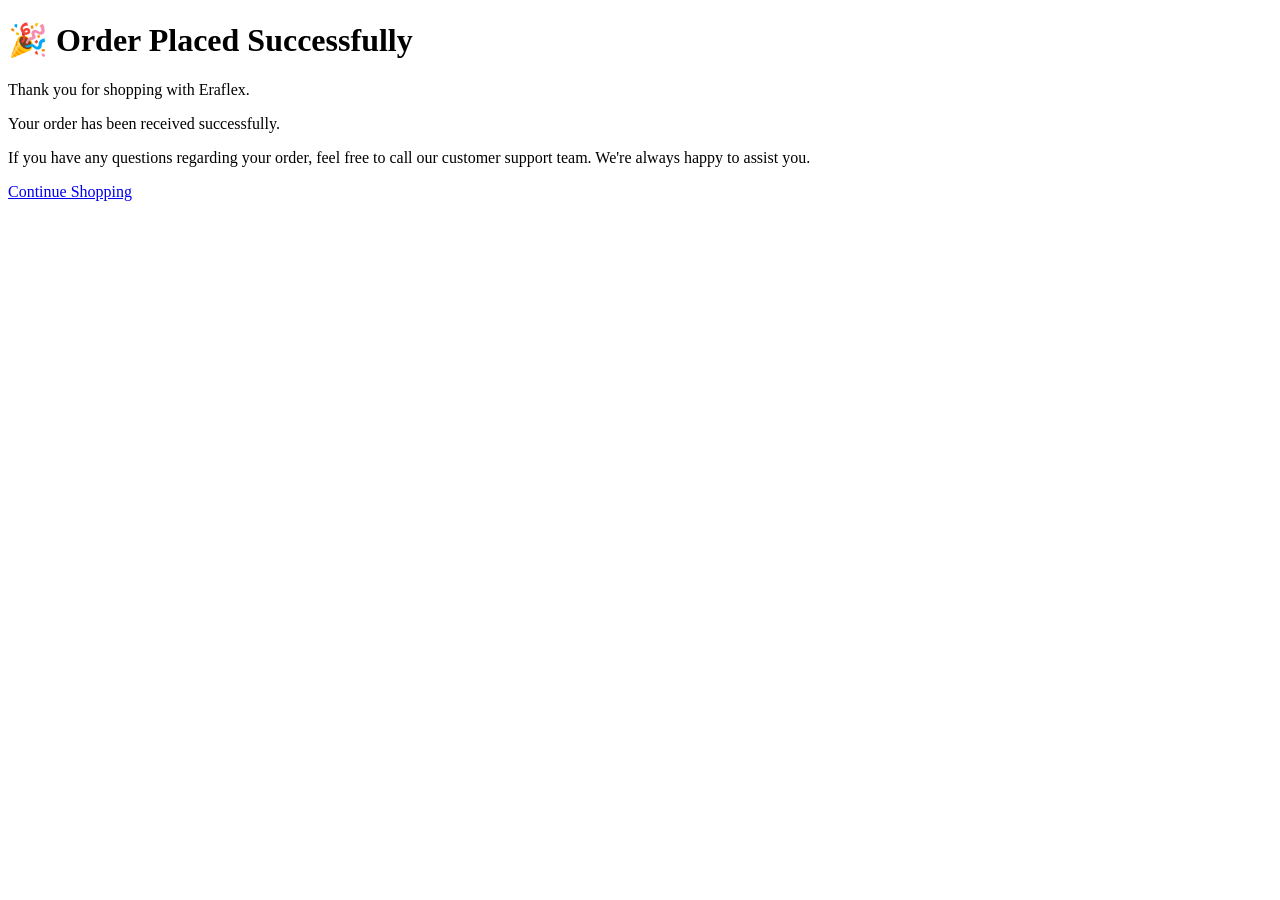
==== thankyou.html @ ec09db2b "Create thankyou.html" ====
<!DOCTYPE html>
<html>
<head>
<title>Thank You | Eraflex</title>
</head>

<body>

<h1>🎉 Order Placed Successfully</h1>

<p>Thank you for shopping with Eraflex.</p>

<p>Your order has been received successfully.</p>

<p>If you have any questions regarding your order, feel free to call our customer support team. We're always happy to assist you.</p>

<a href="index.html">Continue Shopping</a>

</body>
</html>
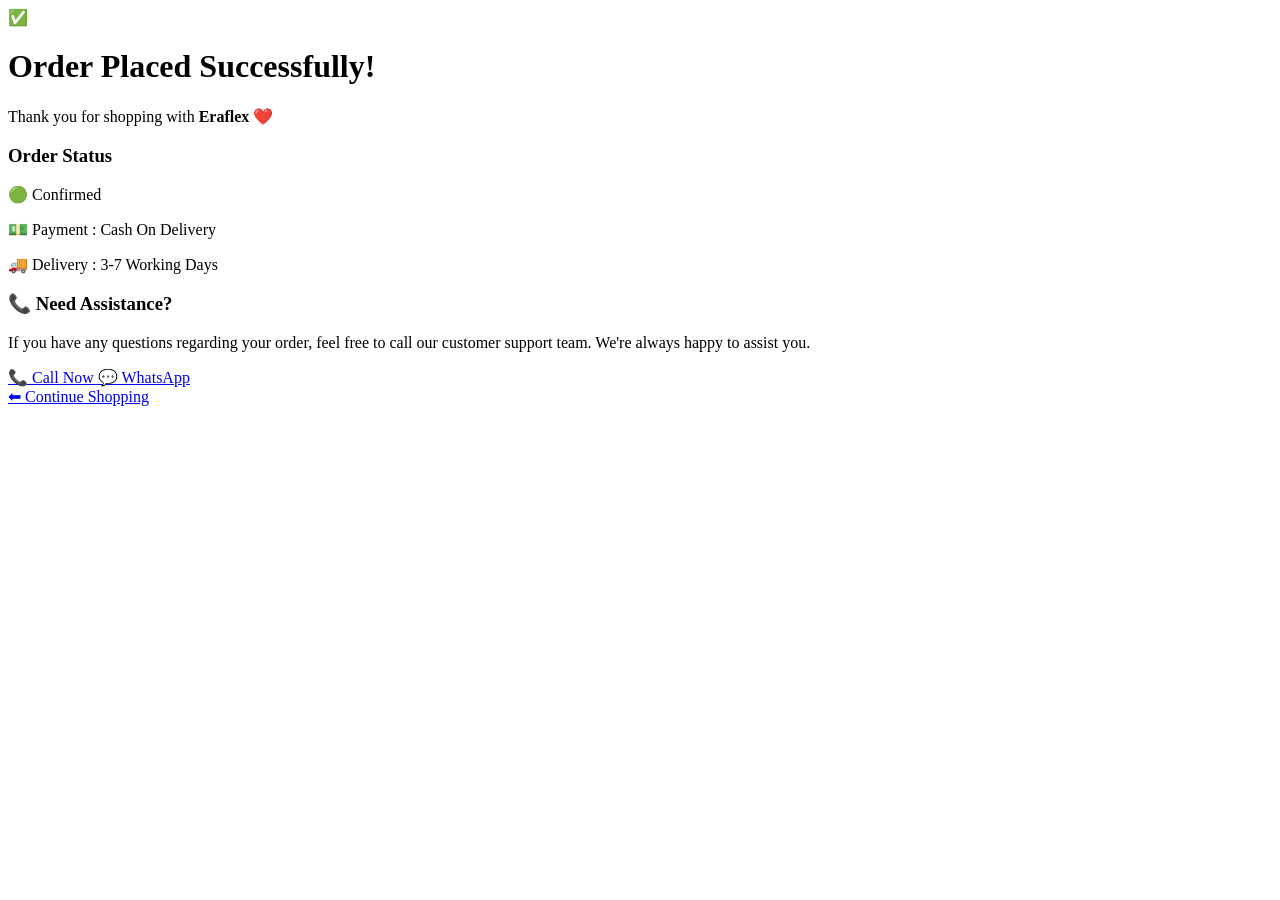
==== commit da1cf772: "Update thankyou.html" ====
--- a/thankyou.html
+++ b/thankyou.html
@@ -1,20 +1,91 @@
 <!DOCTYPE html>
-<html>
+<html lang="en">
 <head>
-<title>Thank You | Eraflex</title>
+
+<meta charset="UTF-8">
+<meta name="viewport" content="width=device-width, initial-scale=1.0">
+
+<title>Order Successful | Eraflex</title>
+
+<link href="https://fonts.googleapis.com/css2?family=Poppins:wght@300;400;500;600;700&display=swap" rel="stylesheet">
+
+<link rel="stylesheet" href="thankyou.css">
+
 </head>
 
 <body>
 
-<h1>🎉 Order Placed Successfully</h1>
+<div class="container">
 
-<p>Thank you for shopping with Eraflex.</p>
+<div class="card">
 
-<p>Your order has been received successfully.</p>
+<div class="checkmark">
+✅
+</div>
 
-<p>If you have any questions regarding your order, feel free to call our customer support team. We're always happy to assist you.</p>
+<h1>Order Placed Successfully!</h1>
 
-<a href="index.html">Continue Shopping</a>
+<p class="sub">
+
+Thank you for shopping with <b>Eraflex</b> ❤️
+
+</p>
+
+<div class="status-box">
+
+<h3>Order Status</h3>
+
+<p>🟢 Confirmed</p>
+
+<p>💵 Payment : Cash On Delivery</p>
+
+<p>🚚 Delivery : 3-7 Working Days</p>
+
+</div>
+
+<div class="support">
+
+<h3>📞 Need Assistance?</h3>
+
+<p>
+
+If you have any questions regarding your order,
+
+feel free to call our customer support team.
+
+We're always happy to assist you.
+
+</p>
+
+</div>
+
+<div class="buttons">
+
+<a href="tel:+919999999999" class="call">
+
+📞 Call Now
+
+</a>
+
+<a href="https://wa.me/919999999999" class="whatsapp">
+
+💬 WhatsApp
+
+</a>
+
+</div>
+
+<a href="index.html" class="home">
+
+⬅ Continue Shopping
+
+</a>
+
+</div>
+
+</div>
+
+<script src="thankyou.js"></script>
 
 </body>
 </html>
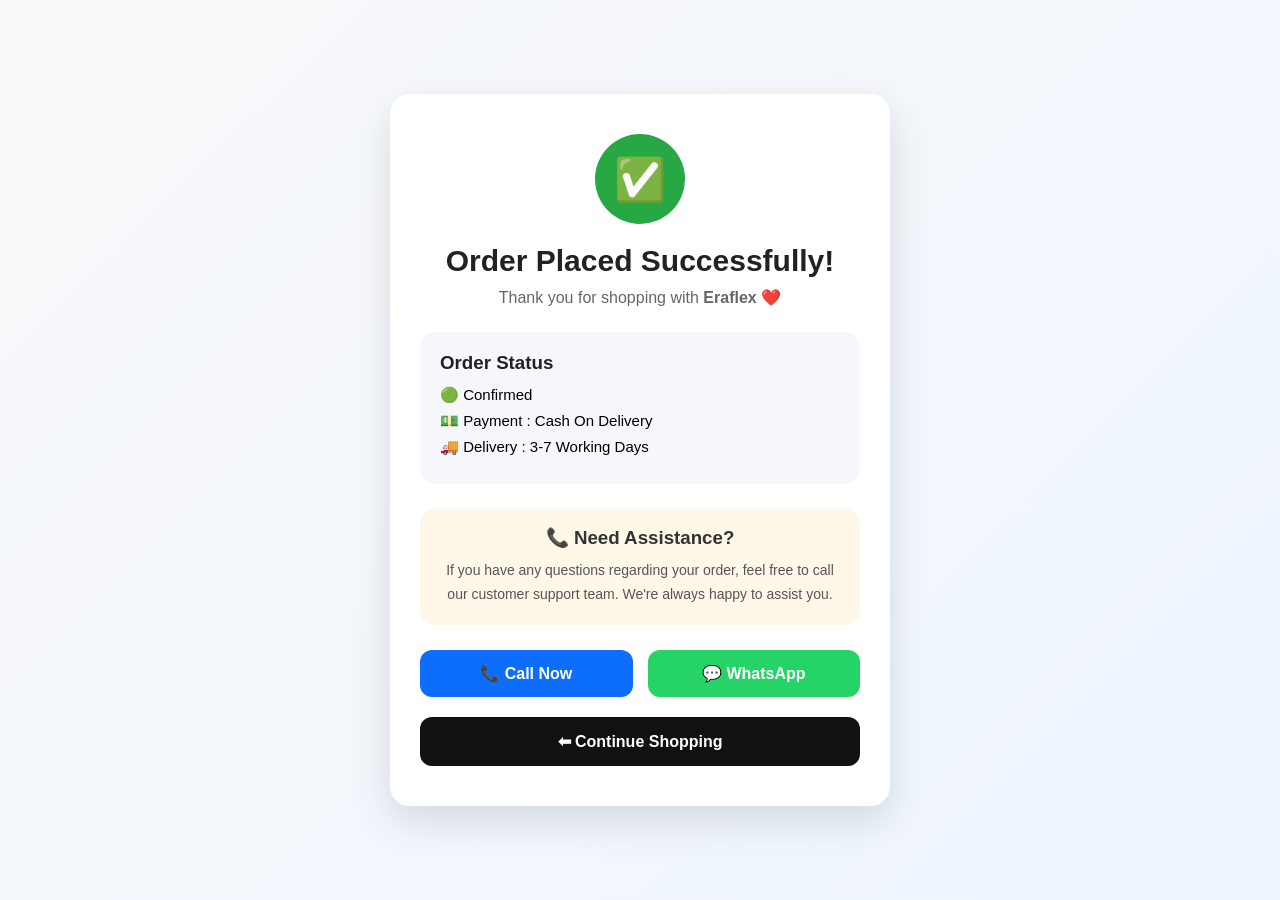
==== commit 9cdba28d: "Update thankyou.html" ====
--- a/thankyou.html
+++ b/thankyou.html
@@ -24,6 +24,8 @@
 </div>
 
 <h1>Order Placed Successfully!</h1>
+
+  <h2 id="orderNumber"></h2>
 
 <p class="sub">
 
--- a/thankyou.css
+++ b/thankyou.css
@@ -0,0 +1,178 @@
+*{
+margin:0;
+padding:0;
+box-sizing:border-box;
+font-family:'Poppins',sans-serif;
+}
+
+body{
+background:linear-gradient(135deg,#f8f9fa,#eef5ff);
+display:flex;
+justify-content:center;
+align-items:center;
+min-height:100vh;
+padding:20px;
+}
+
+.container{
+width:100%;
+max-width:500px;
+}
+
+.card{
+background:#fff;
+border-radius:20px;
+padding:40px 30px;
+box-shadow:0 15px 40px rgba(0,0,0,.12);
+text-align:center;
+animation:fadeUp .8s ease;
+}
+
+.checkmark{
+width:90px;
+height:90px;
+margin:auto;
+border-radius:50%;
+background:#28a745;
+display:flex;
+align-items:center;
+justify-content:center;
+font-size:42px;
+color:#fff;
+margin-bottom:20px;
+animation:pop .6s ease;
+}
+
+h1{
+font-size:30px;
+color:#222;
+margin-bottom:10px;
+}
+
+.sub{
+color:#666;
+margin-bottom:25px;
+font-size:16px;
+}
+
+.status-box{
+background:#f5f7fb;
+padding:20px;
+border-radius:15px;
+margin-bottom:25px;
+text-align:left;
+}
+
+.status-box h3{
+margin-bottom:12px;
+color:#222;
+}
+
+.status-box p{
+margin:8px 0;
+font-size:15px;
+}
+
+.support{
+background:#fff8e8;
+padding:18px;
+border-radius:15px;
+margin-bottom:25px;
+}
+
+.support h3{
+margin-bottom:10px;
+color:#333;
+}
+
+.support p{
+font-size:14px;
+line-height:1.7;
+color:#555;
+}
+
+.buttons{
+display:flex;
+gap:15px;
+margin-bottom:20px;
+}
+
+.buttons a{
+flex:1;
+padding:14px;
+border-radius:12px;
+text-decoration:none;
+font-weight:600;
+transition:.3s;
+}
+
+.call{
+background:#0d6efd;
+color:#fff;
+}
+
+.call:hover{
+background:#0b5ed7;
+}
+
+.whatsapp{
+background:#25D366;
+color:#fff;
+}
+
+.whatsapp:hover{
+background:#1fb658;
+}
+
+.home{
+display:block;
+background:#111;
+color:#fff;
+padding:15px;
+border-radius:12px;
+text-decoration:none;
+font-weight:600;
+transition:.3s;
+}
+
+.home:hover{
+background:#000;
+}
+
+@keyframes pop{
+0%{
+transform:scale(.3);
+opacity:0;
+}
+100%{
+transform:scale(1);
+opacity:1;
+}
+}
+
+@keyframes fadeUp{
+0%{
+opacity:0;
+transform:translateY(30px);
+}
+100%{
+opacity:1;
+transform:translateY(0);
+}
+}
+
+@media(max-width:600px){
+
+.card{
+padding:25px;
+}
+
+h1{
+font-size:24px;
+}
+
+.buttons{
+flex-direction:column;
+}
+
+}
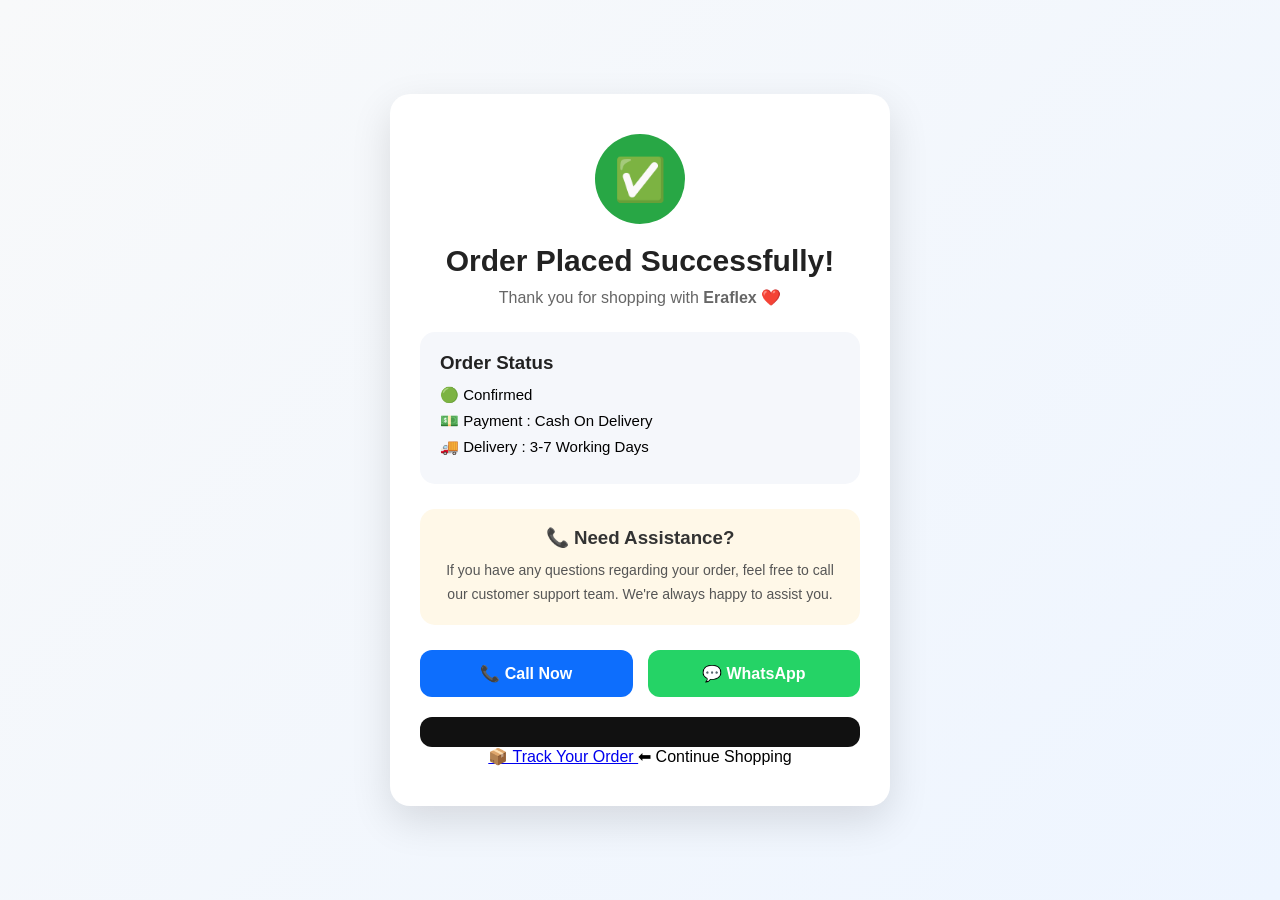
==== commit 1b8ae614: "Update thankyou.html" ====
--- a/thankyou.html
+++ b/thankyou.html
@@ -79,6 +79,9 @@
 
 <a href="index.html" class="home">
 
+  <a href="track-order.html" class="track-btn">
+📦 Track Your Order
+</a>
 ⬅ Continue Shopping
 
 </a>
